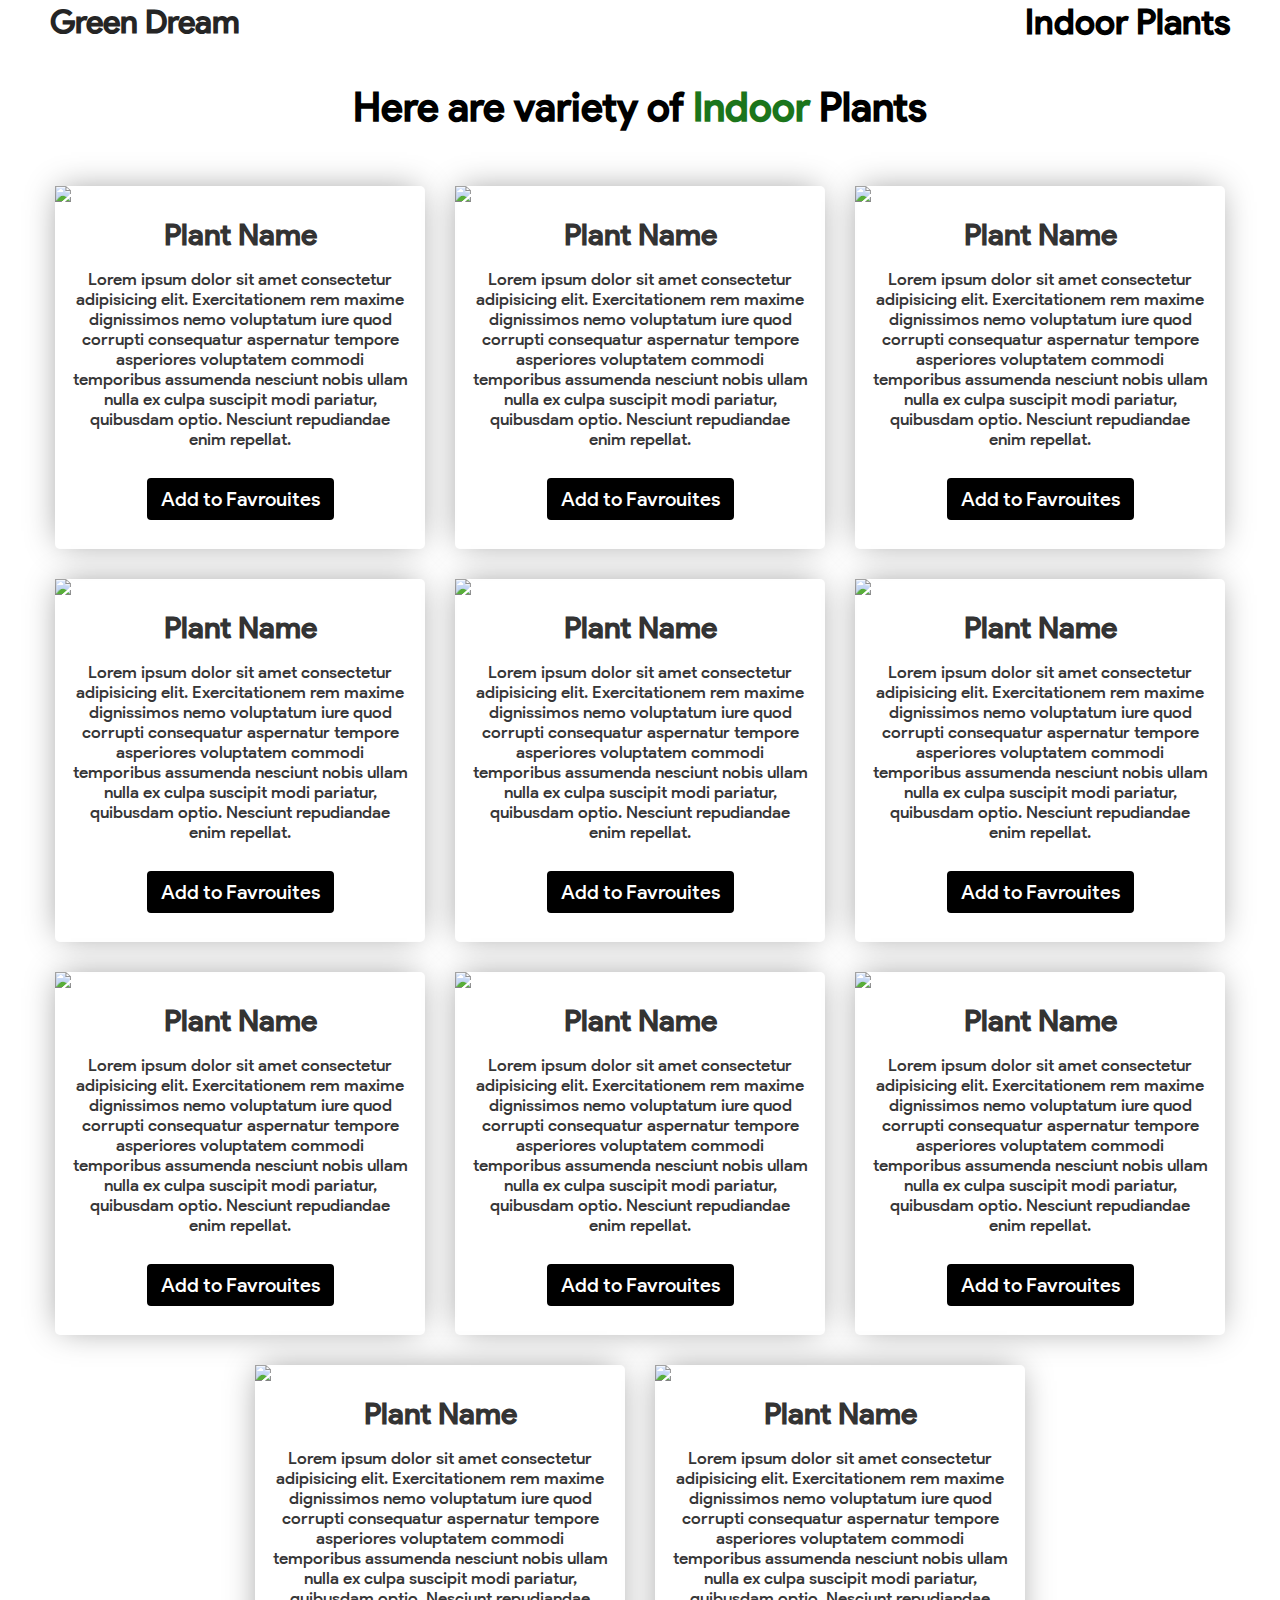
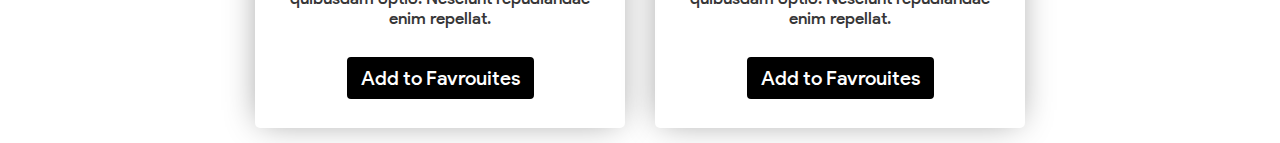
==== indoor.html @ b349ced2 "Add files via upload" ====
<!DOCTYPE html>
<html lang="en">
<head>
    <meta charset="UTF-8">
    <meta http-equiv="X-UA-Compatible" content="IE=edge">
    <meta name="viewport" content="width=device-width, initial-scale=1.0">
    <title>Indoor Plants - Green Dream</title>
    <link rel="stylesheet" href="./css/indoor.css">
</head>
<body>
    <div class="navbar">
       <div class="logo">
        <a href="index.html"><img src="https://user-images.githubusercontent.com/74826173/159132388-3226a636-5652-4042-90ab-17d92e585e29.svg" alt=""></a>
        <h1>Green Dream</h1>
       </div>
        <h2>Indoor Plants</h2>
    </div>
    <div class="container">
        <h1>Here are variety of <span class="highlight"> Indoor </span>Plants</h1>
        <div class="cards">


        <div class="card">
        <img src="images/spring-flower-beautiful-blooming-first-small-flowers-forest-hepatica-hepatica-nobilis.jpg" class="card-img">
        <h2>Plant Name</h2>
        <p>Lorem ipsum dolor sit amet consectetur adipisicing elit. Exercitationem rem maxime dignissimos nemo voluptatum iure quod corrupti consequatur aspernatur tempore asperiores voluptatem commodi temporibus assumenda nesciunt nobis ullam nulla ex culpa suscipit modi pariatur, quibusdam optio. Nesciunt repudiandae enim repellat.</p>
        <button>Add to Favrouites</button>
        </div>

        <div class="card">
        <img src="images/spring-flower-beautiful-blooming-first-small-flowers-forest-hepatica-hepatica-nobilis.jpg" class="card-img">
        <h2>Plant Name</h2>
        <p>Lorem ipsum dolor sit amet consectetur adipisicing elit. Exercitationem rem maxime dignissimos nemo voluptatum iure quod corrupti consequatur aspernatur tempore asperiores voluptatem commodi temporibus assumenda nesciunt nobis ullam nulla ex culpa suscipit modi pariatur, quibusdam optio. Nesciunt repudiandae enim repellat.</p>
        <button>Add to Favrouites</button>
        </div>

        <div class="card">
        <img src="images/spring-flower-beautiful-blooming-first-small-flowers-forest-hepatica-hepatica-nobilis.jpg" class="card-img">
        <h2>Plant Name</h2>
        <p>Lorem ipsum dolor sit amet consectetur adipisicing elit. Exercitationem rem maxime dignissimos nemo voluptatum iure quod corrupti consequatur aspernatur tempore asperiores voluptatem commodi temporibus assumenda nesciunt nobis ullam nulla ex culpa suscipit modi pariatur, quibusdam optio. Nesciunt repudiandae enim repellat.</p>
        <button>Add to Favrouites</button>
        </div>

        <div class="card">
        <img src="images/spring-flower-beautiful-blooming-first-small-flowers-forest-hepatica-hepatica-nobilis.jpg" class="card-img">
        <h2>Plant Name</h2>
        <p>Lorem ipsum dolor sit amet consectetur adipisicing elit. Exercitationem rem maxime dignissimos nemo voluptatum iure quod corrupti consequatur aspernatur tempore asperiores voluptatem commodi temporibus assumenda nesciunt nobis ullam nulla ex culpa suscipit modi pariatur, quibusdam optio. Nesciunt repudiandae enim repellat.</p>
        <button>Add to Favrouites</button>
        </div>

        <div class="card">
        <img src="images/spring-flower-beautiful-blooming-first-small-flowers-forest-hepatica-hepatica-nobilis.jpg" class="card-img">
        <h2>Plant Name</h2>
        <p>Lorem ipsum dolor sit amet consectetur adipisicing elit. Exercitationem rem maxime dignissimos nemo voluptatum iure quod corrupti consequatur aspernatur tempore asperiores voluptatem commodi temporibus assumenda nesciunt nobis ullam nulla ex culpa suscipit modi pariatur, quibusdam optio. Nesciunt repudiandae enim repellat.</p>
        <button>Add to Favrouites</button>
        </div>

        <div class="card">
        <img src="images/spring-flower-beautiful-blooming-first-small-flowers-forest-hepatica-hepatica-nobilis.jpg" class="card-img">
        <h2>Plant Name</h2>
        <p>Lorem ipsum dolor sit amet consectetur adipisicing elit. Exercitationem rem maxime dignissimos nemo voluptatum iure quod corrupti consequatur aspernatur tempore asperiores voluptatem commodi temporibus assumenda nesciunt nobis ullam nulla ex culpa suscipit modi pariatur, quibusdam optio. Nesciunt repudiandae enim repellat.</p>
        <button>Add to Favrouites</button>
        </div>

        <div class="card">
        <img src="images/spring-flower-beautiful-blooming-first-small-flowers-forest-hepatica-hepatica-nobilis.jpg" class="card-img">
        <h2>Plant Name</h2>
        <p>Lorem ipsum dolor sit amet consectetur adipisicing elit. Exercitationem rem maxime dignissimos nemo voluptatum iure quod corrupti consequatur aspernatur tempore asperiores voluptatem commodi temporibus assumenda nesciunt nobis ullam nulla ex culpa suscipit modi pariatur, quibusdam optio. Nesciunt repudiandae enim repellat.</p>
        <button>Add to Favrouites</button>
        </div>

        <div class="card">
        <img src="images/spring-flower-beautiful-blooming-first-small-flowers-forest-hepatica-hepatica-nobilis.jpg" class="card-img">
        <h2>Plant Name</h2>
        <p>Lorem ipsum dolor sit amet consectetur adipisicing elit. Exercitationem rem maxime dignissimos nemo voluptatum iure quod corrupti consequatur aspernatur tempore asperiores voluptatem commodi temporibus assumenda nesciunt nobis ullam nulla ex culpa suscipit modi pariatur, quibusdam optio. Nesciunt repudiandae enim repellat.</p>
        <button>Add to Favrouites</button>
        </div>
        
        <div class="card">
        <img src="images/spring-flower-beautiful-blooming-first-small-flowers-forest-hepatica-hepatica-nobilis.jpg" class="card-img">
        <h2>Plant Name</h2>
        <p>Lorem ipsum dolor sit amet consectetur adipisicing elit. Exercitationem rem maxime dignissimos nemo voluptatum iure quod corrupti consequatur aspernatur tempore asperiores voluptatem commodi temporibus assumenda nesciunt nobis ullam nulla ex culpa suscipit modi pariatur, quibusdam optio. Nesciunt repudiandae enim repellat.</p>
        <button>Add to Favrouites</button>
        </div>

        <div class="card">
        <img src="images/spring-flower-beautiful-blooming-first-small-flowers-forest-hepatica-hepatica-nobilis.jpg" class="card-img">
        <h2>Plant Name</h2>
        <p>Lorem ipsum dolor sit amet consectetur adipisicing elit. Exercitationem rem maxime dignissimos nemo voluptatum iure quod corrupti consequatur aspernatur tempore asperiores voluptatem commodi temporibus assumenda nesciunt nobis ullam nulla ex culpa suscipit modi pariatur, quibusdam optio. Nesciunt repudiandae enim repellat.</p>
        <button>Add to Favrouites</button>
        </div>
        
        <div class="card">
        <img src="images/spring-flower-beautiful-blooming-first-small-flowers-forest-hepatica-hepatica-nobilis.jpg" class="card-img">
        <h2>Plant Name</h2>
        <p>Lorem ipsum dolor sit amet consectetur adipisicing elit. Exercitationem rem maxime dignissimos nemo voluptatum iure quod corrupti consequatur aspernatur tempore asperiores voluptatem commodi temporibus assumenda nesciunt nobis ullam nulla ex culpa suscipit modi pariatur, quibusdam optio. Nesciunt repudiandae enim repellat.</p>
        <button>Add to Favrouites</button>
        </div>
        </div>
    </div>
</body>
</html>
---- css/indoor.css ----
@font-face {
    font-family: google;
    src: url(../fonts/ProductSans-Medium.ttf);
}

*{
    margin:0;
    padding: 0;
    box-sizing: border-box;
}
body{
    animation: fade 0.4s;
}
@keyframes fade {
    0%{
        opacity: 0;
    }
    100%{
        opacity: 1;
    }
    
}

.navbar{
    display: flex;
    justify-content: space-between;
}
.navbar .logo{
    display: flex;
    margin: auto 50px;
}
.navbar img{
    width: 100px;
    border-radius: 50%;
}
.navbar h1{
    font-family: "google";
    align-items: center;
    display: flex;
    color:#252525;
}
.navbar h2{
    font-family: "google";
    font-size: 35px;
    display: flex;
    align-items: center;
    margin: auto 50px;
}
.highlight{
    color:#1b751b;
}
.card{
    width: 370px;
    border-radius: 5px;
    margin: 15px;
    box-shadow: -1px -1px 32px -6px rgba(0, 0, 0, 0.424);
} 
.cards{
    display: flex;
    flex-wrap: wrap;
    justify-content: center;
}
.container h1{
    text-align: center;
    font-family: "google";
    font-size: 40px;
    margin: 40px;
    display: block;
}
.container .card h2{
    font-family: "google";
    text-align: center;
    margin: 10px;
    color: #333333;
    font-size: 30px;

}

.container .card p{
    font-family: "google";
    text-align: center;
    font-size: 17px;
    margin: 16px;
    color: #363636;
}
.card .card-img{
    width: 370px;
    transition: 0.3s ease;
}

.card button{
    margin:29px auto;
    display: block;
    font-size: 20px;
    background-color: black;
    font-family: "google";
    color:white;
    padding: 7px 12px;
    border-radius: 4px;
    border:2px solid black;
    cursor: pointer;
    transition: .2s ease;
}

.card button:active{
    transform: scale(1.09);
}
.card .card-img:hover{
    filter: brightness(90%);
}
@media (max-width: 425px){
    .navbar img{
        width: 60px;
    }
    .navbar h1{
        font-size: 20px;
    }
    .navbar .logo{
        margin: auto 10px;
    }
    .navbar h2{
        font-size: 20px;
        width: 143px;
        margin: 8px;
    }
    .card{
        width: 340px;
    }
    .card .card-img{
        width: 340px;
    }

}
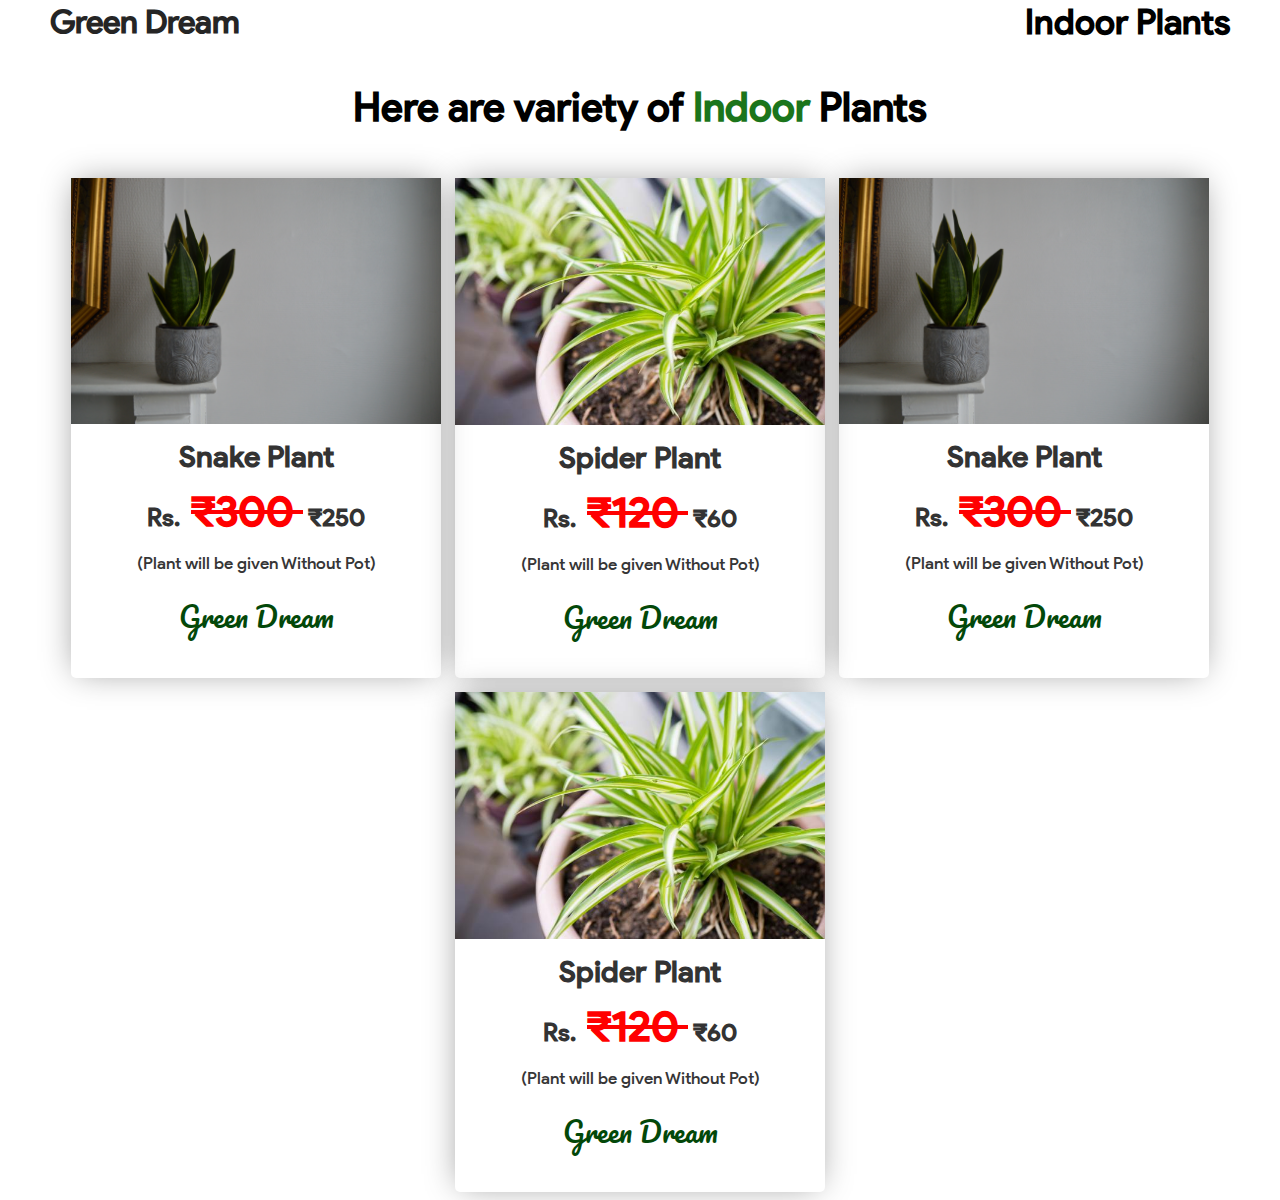
==== commit c5ee5e40: "Add review form and edited pricing cards" ====
--- a/indoor.html
+++ b/indoor.html
@@ -1,5 +1,6 @@
 <!DOCTYPE html>
 <html lang="en">
+
 <head>
     <meta charset="UTF-8">
     <meta http-equiv="X-UA-Compatible" content="IE=edge">
@@ -7,12 +8,15 @@
     <title>Indoor Plants - Green Dream</title>
     <link rel="stylesheet" href="./css/indoor.css">
 </head>
+
 <body>
     <div class="navbar">
-       <div class="logo">
-        <a href="index.html"><img src="https://user-images.githubusercontent.com/74826173/159132388-3226a636-5652-4042-90ab-17d92e585e29.svg" alt=""></a>
-        <h1>Green Dream</h1>
-       </div>
+        <div class="logo">
+            <a href="index.html"><img
+                    src="https://user-images.githubusercontent.com/74826173/159132388-3226a636-5652-4042-90ab-17d92e585e29.svg"
+                    alt=""></a>
+            <h1>Green Dream</h1>
+        </div>
         <h2>Indoor Plants</h2>
     </div>
     <div class="container">
@@ -20,83 +24,77 @@
         <div class="cards">
 
 
-        <div class="card">
-        <img src="images/spring-flower-beautiful-blooming-first-small-flowers-forest-hepatica-hepatica-nobilis.jpg" class="card-img">
-        <h2>Plant Name</h2>
-        <p>Lorem ipsum dolor sit amet consectetur adipisicing elit. Exercitationem rem maxime dignissimos nemo voluptatum iure quod corrupti consequatur aspernatur tempore asperiores voluptatem commodi temporibus assumenda nesciunt nobis ullam nulla ex culpa suscipit modi pariatur, quibusdam optio. Nesciunt repudiandae enim repellat.</p>
-        <button>Add to Favrouites</button>
-        </div>
+            <div class="card">
+                <div>
+                    <img src="images/snakeplant.jpg" class="card-img ">
+                </div>
+                <div class="card-heading">
+                    <h2 class="green-txt">Snake Plant</h2>
+                    <div class="price-container">
+                        <div class="price">
+                            <h2 class="price-sm">Rs. <strike class="red font-big margin"> ₹300 </strike> ₹250</h2>
 
-        <div class="card">
-        <img src="images/spring-flower-beautiful-blooming-first-small-flowers-forest-hepatica-hepatica-nobilis.jpg" class="card-img">
-        <h2>Plant Name</h2>
-        <p>Lorem ipsum dolor sit amet consectetur adipisicing elit. Exercitationem rem maxime dignissimos nemo voluptatum iure quod corrupti consequatur aspernatur tempore asperiores voluptatem commodi temporibus assumenda nesciunt nobis ullam nulla ex culpa suscipit modi pariatur, quibusdam optio. Nesciunt repudiandae enim repellat.</p>
-        <button>Add to Favrouites</button>
-        </div>
+                        </div>
+                        <p>(Plant will be given Without Pot)</p>
+                        <p class="branding">Green Dream</p>
+                    </div>
+                </div>
+               
+            </div>
 
-        <div class="card">
-        <img src="images/spring-flower-beautiful-blooming-first-small-flowers-forest-hepatica-hepatica-nobilis.jpg" class="card-img">
-        <h2>Plant Name</h2>
-        <p>Lorem ipsum dolor sit amet consectetur adipisicing elit. Exercitationem rem maxime dignissimos nemo voluptatum iure quod corrupti consequatur aspernatur tempore asperiores voluptatem commodi temporibus assumenda nesciunt nobis ullam nulla ex culpa suscipit modi pariatur, quibusdam optio. Nesciunt repudiandae enim repellat.</p>
-        <button>Add to Favrouites</button>
-        </div>
+            <div class="card">
+                <img src="images/spider-plant2.jpeg"
+                    class="card-img">
+                    <div class="card-heading">
+                        <h2 class="green-txt">Spider Plant</h2>
+                        <div class="price-container">
+                            <div class="price">
+                                <h2 class="price-sm">Rs. <strike class="red font-big margin"> ₹120 </strike> ₹60</h2>
+    
+                            </div>
+                            <p>(Plant will be given Without Pot)</p>
+                            <p class="branding">Green Dream</p>
 
-        <div class="card">
-        <img src="images/spring-flower-beautiful-blooming-first-small-flowers-forest-hepatica-hepatica-nobilis.jpg" class="card-img">
-        <h2>Plant Name</h2>
-        <p>Lorem ipsum dolor sit amet consectetur adipisicing elit. Exercitationem rem maxime dignissimos nemo voluptatum iure quod corrupti consequatur aspernatur tempore asperiores voluptatem commodi temporibus assumenda nesciunt nobis ullam nulla ex culpa suscipit modi pariatur, quibusdam optio. Nesciunt repudiandae enim repellat.</p>
-        <button>Add to Favrouites</button>
-        </div>
+                        </div>
+                    </div>
+            </div>
+            <div class="card">
+                <div>
+                    <img src="images/snakeplant.jpg" class="card-img">
+                </div>
+                <div class="card-heading">
+                    <h2 class="green-txt">Snake Plant</h2>
+                    <div class="price-container">
+                        <div class="price">
+                            <h2 class="price-sm">Rs. <strike class="red font-big margin"> ₹300 </strike> ₹250</h2>
 
-        <div class="card">
-        <img src="images/spring-flower-beautiful-blooming-first-small-flowers-forest-hepatica-hepatica-nobilis.jpg" class="card-img">
-        <h2>Plant Name</h2>
-        <p>Lorem ipsum dolor sit amet consectetur adipisicing elit. Exercitationem rem maxime dignissimos nemo voluptatum iure quod corrupti consequatur aspernatur tempore asperiores voluptatem commodi temporibus assumenda nesciunt nobis ullam nulla ex culpa suscipit modi pariatur, quibusdam optio. Nesciunt repudiandae enim repellat.</p>
-        <button>Add to Favrouites</button>
-        </div>
+                        </div>
+                        <p>(Plant will be given Without Pot)</p>
+                        <p class="branding">Green Dream</p>
 
-        <div class="card">
-        <img src="images/spring-flower-beautiful-blooming-first-small-flowers-forest-hepatica-hepatica-nobilis.jpg" class="card-img">
-        <h2>Plant Name</h2>
-        <p>Lorem ipsum dolor sit amet consectetur adipisicing elit. Exercitationem rem maxime dignissimos nemo voluptatum iure quod corrupti consequatur aspernatur tempore asperiores voluptatem commodi temporibus assumenda nesciunt nobis ullam nulla ex culpa suscipit modi pariatur, quibusdam optio. Nesciunt repudiandae enim repellat.</p>
-        <button>Add to Favrouites</button>
-        </div>
+                    </div>
+                </div>
+            </div>
 
-        <div class="card">
-        <img src="images/spring-flower-beautiful-blooming-first-small-flowers-forest-hepatica-hepatica-nobilis.jpg" class="card-img">
-        <h2>Plant Name</h2>
-        <p>Lorem ipsum dolor sit amet consectetur adipisicing elit. Exercitationem rem maxime dignissimos nemo voluptatum iure quod corrupti consequatur aspernatur tempore asperiores voluptatem commodi temporibus assumenda nesciunt nobis ullam nulla ex culpa suscipit modi pariatur, quibusdam optio. Nesciunt repudiandae enim repellat.</p>
-        <button>Add to Favrouites</button>
-        </div>
+            <div class="card">
+                <img src="images/spider-plant2.jpeg"
+                    class="card-img">
+                    <div class="card-heading">
+                        <h2 class="green-txt">Spider Plant</h2>
+                        <div class="price-container">
+                            <div class="price">
+                                <h2 class="price-sm">Rs. <strike class="red font-big margin"> ₹120 </strike> ₹60</h2>
+    
+                            </div>
+                            <p>(Plant will be given Without Pot)</p>
+                            <p class="branding">Green Dream</p>
 
-        <div class="card">
-        <img src="images/spring-flower-beautiful-blooming-first-small-flowers-forest-hepatica-hepatica-nobilis.jpg" class="card-img">
-        <h2>Plant Name</h2>
-        <p>Lorem ipsum dolor sit amet consectetur adipisicing elit. Exercitationem rem maxime dignissimos nemo voluptatum iure quod corrupti consequatur aspernatur tempore asperiores voluptatem commodi temporibus assumenda nesciunt nobis ullam nulla ex culpa suscipit modi pariatur, quibusdam optio. Nesciunt repudiandae enim repellat.</p>
-        <button>Add to Favrouites</button>
-        </div>
-        
-        <div class="card">
-        <img src="images/spring-flower-beautiful-blooming-first-small-flowers-forest-hepatica-hepatica-nobilis.jpg" class="card-img">
-        <h2>Plant Name</h2>
-        <p>Lorem ipsum dolor sit amet consectetur adipisicing elit. Exercitationem rem maxime dignissimos nemo voluptatum iure quod corrupti consequatur aspernatur tempore asperiores voluptatem commodi temporibus assumenda nesciunt nobis ullam nulla ex culpa suscipit modi pariatur, quibusdam optio. Nesciunt repudiandae enim repellat.</p>
-        <button>Add to Favrouites</button>
-        </div>
-
-        <div class="card">
-        <img src="images/spring-flower-beautiful-blooming-first-small-flowers-forest-hepatica-hepatica-nobilis.jpg" class="card-img">
-        <h2>Plant Name</h2>
-        <p>Lorem ipsum dolor sit amet consectetur adipisicing elit. Exercitationem rem maxime dignissimos nemo voluptatum iure quod corrupti consequatur aspernatur tempore asperiores voluptatem commodi temporibus assumenda nesciunt nobis ullam nulla ex culpa suscipit modi pariatur, quibusdam optio. Nesciunt repudiandae enim repellat.</p>
-        <button>Add to Favrouites</button>
-        </div>
-        
-        <div class="card">
-        <img src="images/spring-flower-beautiful-blooming-first-small-flowers-forest-hepatica-hepatica-nobilis.jpg" class="card-img">
-        <h2>Plant Name</h2>
-        <p>Lorem ipsum dolor sit amet consectetur adipisicing elit. Exercitationem rem maxime dignissimos nemo voluptatum iure quod corrupti consequatur aspernatur tempore asperiores voluptatem commodi temporibus assumenda nesciunt nobis ullam nulla ex culpa suscipit modi pariatur, quibusdam optio. Nesciunt repudiandae enim repellat.</p>
-        <button>Add to Favrouites</button>
-        </div>
-        </div>
+                        </div>
+                    </div>
+            </div>
+           
+          
     </div>
 </body>
+
 </html>--- a/css/indoor.css
+++ b/css/indoor.css
@@ -3,71 +3,88 @@
     src: url(../fonts/ProductSans-Medium.ttf);
 }
 
-*{
-    margin:0;
+@font-face {
+    font-family: pacifico;
+    src: url(../fonts/Pacifico-Regular.ttf);
+}
+* {
+    margin: 0;
     padding: 0;
     box-sizing: border-box;
 }
-body{
+
+body {
     animation: fade 0.4s;
 }
+
 @keyframes fade {
-    0%{
+    0% {
         opacity: 0;
     }
-    100%{
+
+    100% {
         opacity: 1;
     }
-    
+
 }
 
-.navbar{
+.navbar {
     display: flex;
     justify-content: space-between;
 }
-.navbar .logo{
+
+.navbar .logo {
     display: flex;
     margin: auto 50px;
 }
-.navbar img{
+
+.navbar img {
     width: 100px;
     border-radius: 50%;
 }
-.navbar h1{
+
+.navbar h1 {
     font-family: "google";
     align-items: center;
     display: flex;
-    color:#252525;
+    color: #252525;
 }
-.navbar h2{
+
+.navbar h2 {
     font-family: "google";
     font-size: 35px;
     display: flex;
     align-items: center;
     margin: auto 50px;
 }
-.highlight{
-    color:#1b751b;
+
+.highlight {
+    color: #1b751b;
 }
-.card{
+
+.card {
     width: 370px;
     border-radius: 5px;
-    margin: 15px;
+    margin: 7px;
+    height: 500px;
     box-shadow: -1px -1px 32px -6px rgba(0, 0, 0, 0.424);
-} 
-.cards{
+}
+
+.cards {
     display: flex;
     flex-wrap: wrap;
     justify-content: center;
 }
-.container h1{
+
+.container h1 {
     text-align: center;
     font-family: "google";
     font-size: 40px;
     margin: 40px;
     display: block;
 }
-.container .card h2{
+
+.container .card h2 {
     font-family: "google";
     text-align: center;
     margin: 10px;
@@ -76,57 +93,86 @@
 
 }
 
-.container .card p{
+.container .card p {
     font-family: "google";
     text-align: center;
     font-size: 17px;
     margin: 16px;
     color: #363636;
 }
-.card .card-img{
+
+.card .card-img {
     width: 370px;
     transition: 0.3s ease;
 }
 
-.card button{
-    margin:29px auto;
-    display: block;
-    font-size: 20px;
-    background-color: black;
-    font-family: "google";
-    color:white;
-    padding: 7px 12px;
-    border-radius: 4px;
-    border:2px solid black;
-    cursor: pointer;
-    transition: .2s ease;
+.container .card .branding {
+    font-family: 'pacifico';
+    text-align: center;
+    font-size: 27px;
+    margin: 20px auto;
+    color: #034809;
 }
 
-.card button:active{
-    transform: scale(1.09);
+.red {
+    color: red;
 }
-.card .card-img:hover{
-    filter: brightness(90%);
+
+.price {
+    display: flex;
+    margin: auto;
+    display: block;
 }
-@media (max-width: 425px){
-    .navbar img{
+
+.font-big {
+    font-size: 43px;
+}
+
+.margin {
+    margin: 5px;
+}
+
+.green-txt {
+    color: greenyellow;
+}
+
+.container .card .price-sm {
+    font-size: 25px;
+}
+
+.card-heading {
+    height: 150px;
+}
+
+.price-container {
+    height: 200px;
+}
+
+
+@media (max-width: 425px) {
+    .navbar img {
         width: 60px;
     }
-    .navbar h1{
+
+    .navbar h1 {
         font-size: 20px;
     }
-    .navbar .logo{
+
+    .navbar .logo {
         margin: auto 10px;
     }
-    .navbar h2{
+
+    .navbar h2 {
         font-size: 20px;
         width: 143px;
         margin: 8px;
     }
-    .card{
+
+    .card {
         width: 340px;
     }
-    .card .card-img{
+
+    .card .card-img {
         width: 340px;
     }
 
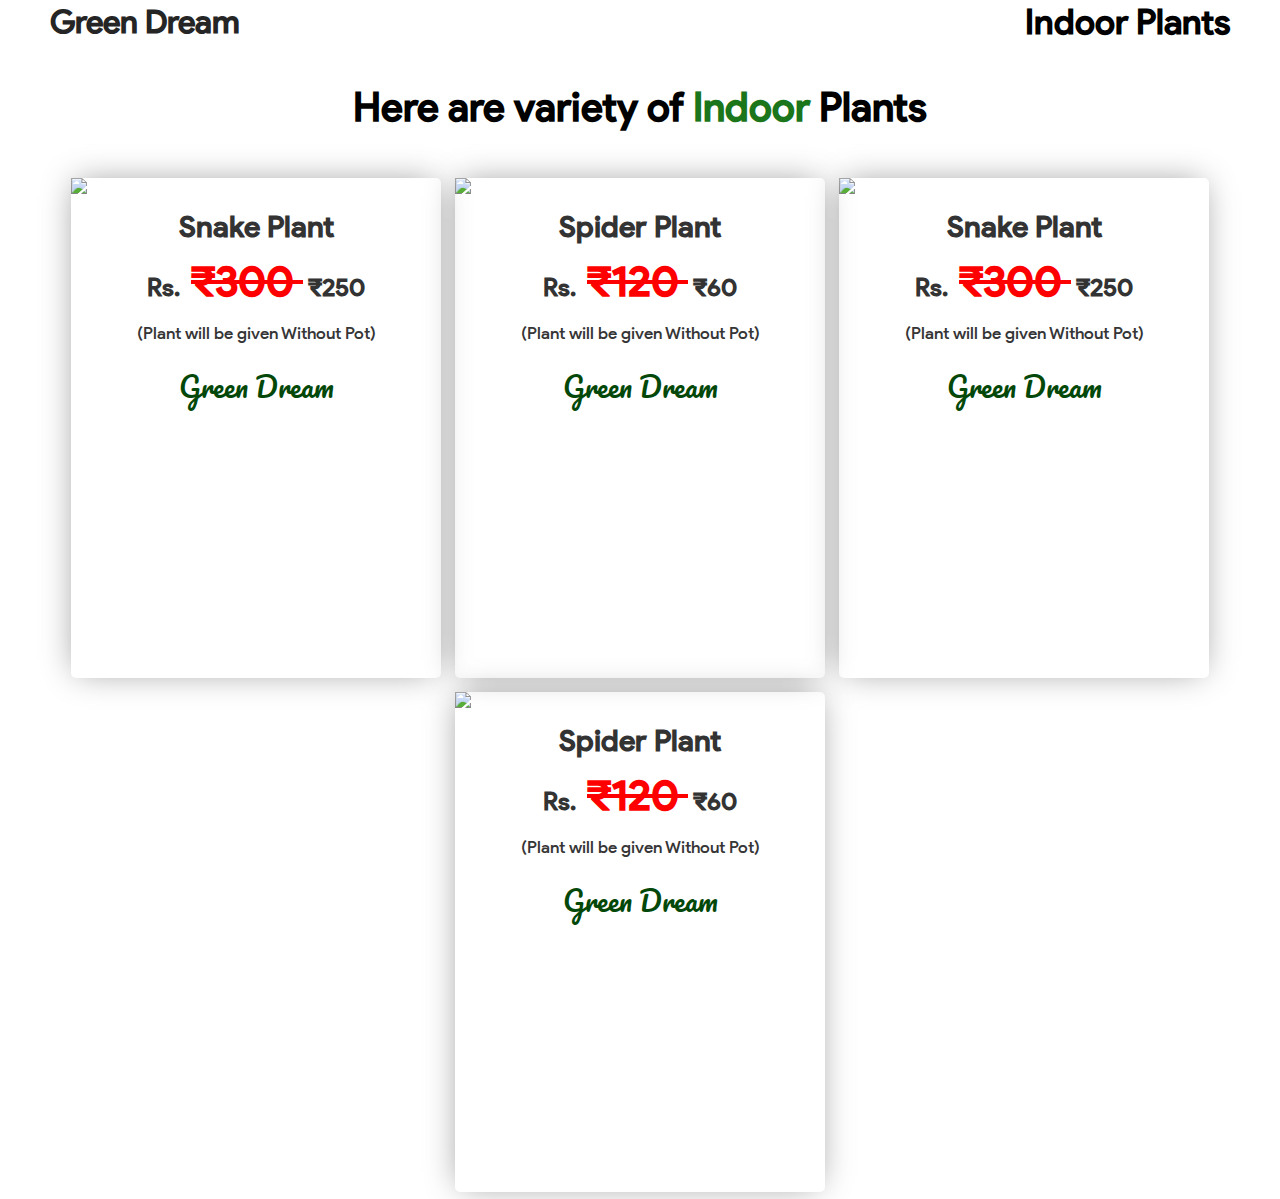
==== commit 62bb8d67: "Add files via upload" ====
--- a/indoor.html
+++ b/indoor.html
@@ -26,7 +26,7 @@
 
             <div class="card">
                 <div>
-                    <img src="images/snakeplant.jpg" class="card-img ">
+                    <img src="https://user-images.githubusercontent.com/74826173/160235944-893c51b4-ebf1-43bc-a377-0f090161cb10.jpg" class="card-img ">
                 </div>
                 <div class="card-heading">
                     <h2 class="green-txt">Snake Plant</h2>
@@ -43,7 +43,7 @@
             </div>
 
             <div class="card">
-                <img src="images/spider-plant2.jpeg"
+                <img src="https://user-images.githubusercontent.com/74826173/160235950-199a44ec-49a0-4430-935e-0fabd0f8e1c6.jpeg"
                     class="card-img">
                     <div class="card-heading">
                         <h2 class="green-txt">Spider Plant</h2>
@@ -60,7 +60,7 @@
             </div>
             <div class="card">
                 <div>
-                    <img src="images/snakeplant.jpg" class="card-img">
+                    <img src="https://user-images.githubusercontent.com/74826173/160235944-893c51b4-ebf1-43bc-a377-0f090161cb10.jpg" class="card-img">
                 </div>
                 <div class="card-heading">
                     <h2 class="green-txt">Snake Plant</h2>
@@ -77,7 +77,7 @@
             </div>
 
             <div class="card">
-                <img src="images/spider-plant2.jpeg"
+                <img src="https://user-images.githubusercontent.com/74826173/160235950-199a44ec-49a0-4430-935e-0fabd0f8e1c6.jpeg"
                     class="card-img">
                     <div class="card-heading">
                         <h2 class="green-txt">Spider Plant</h2>
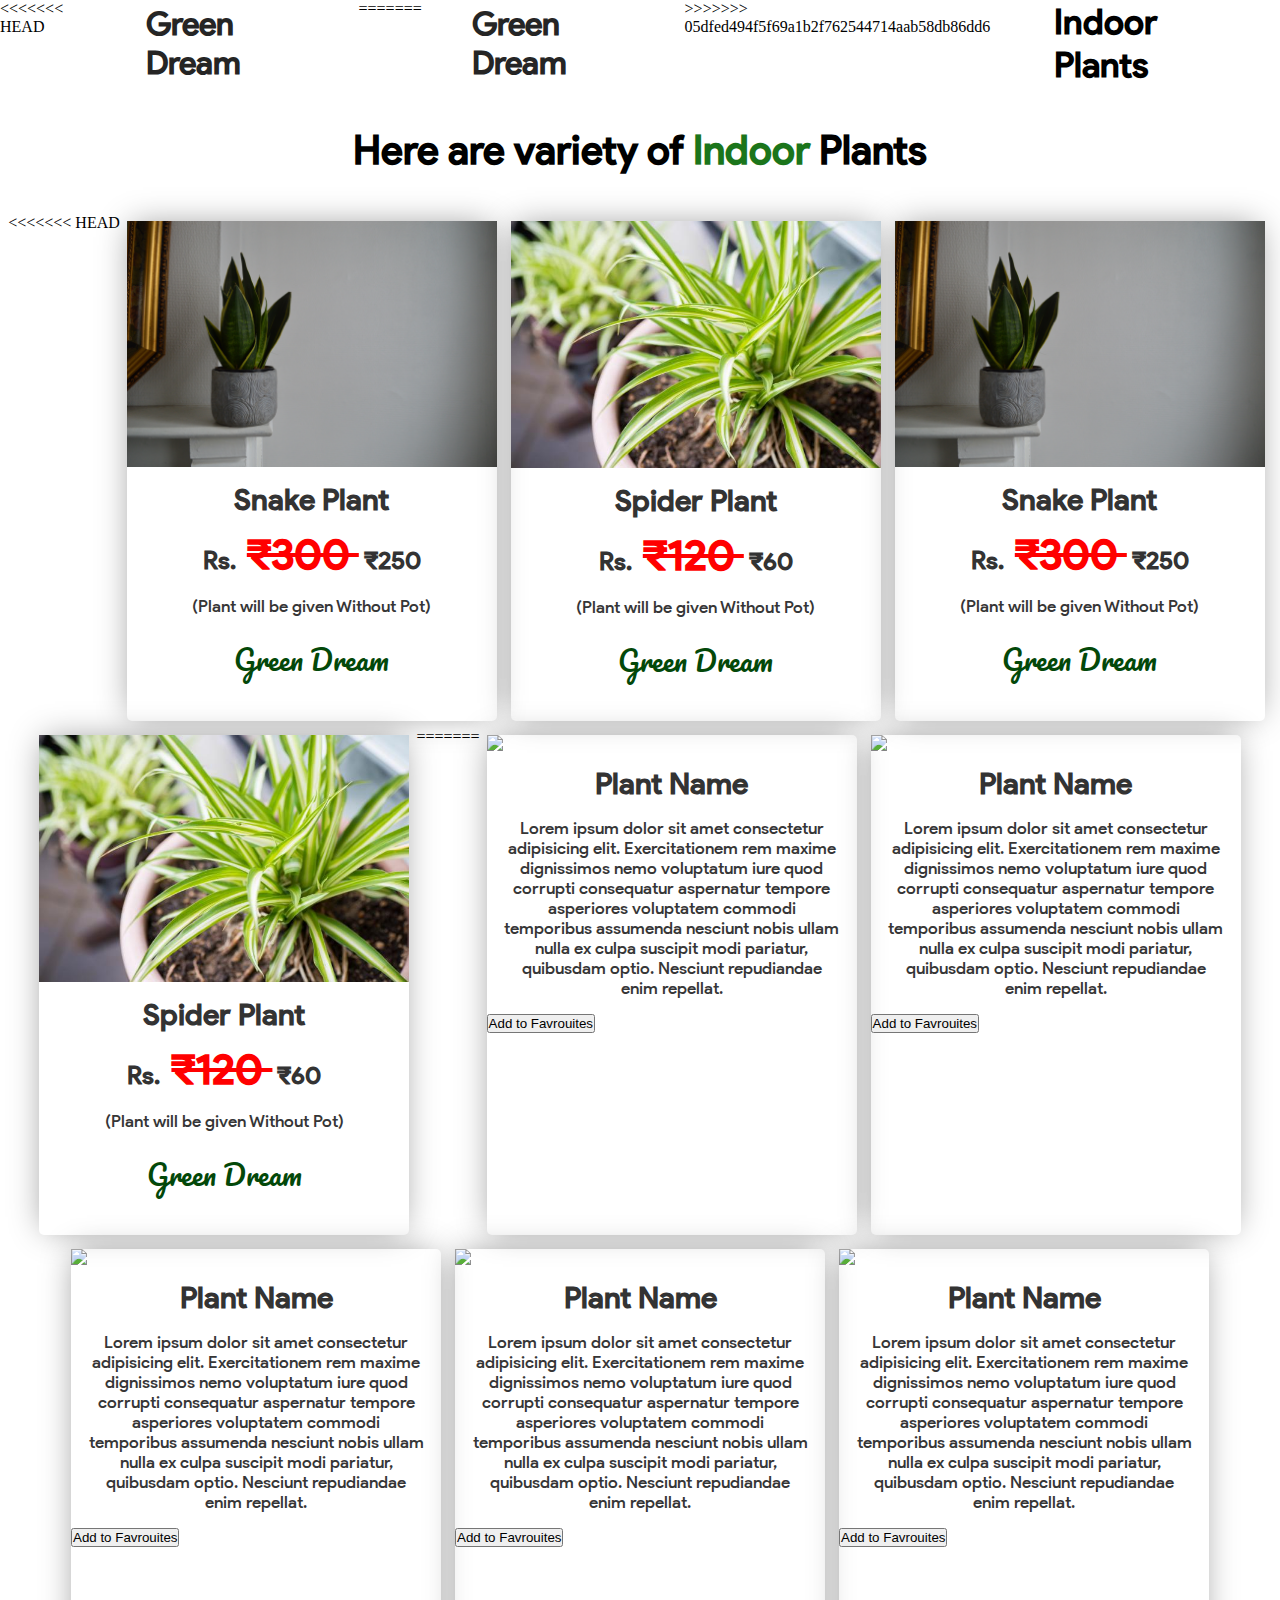
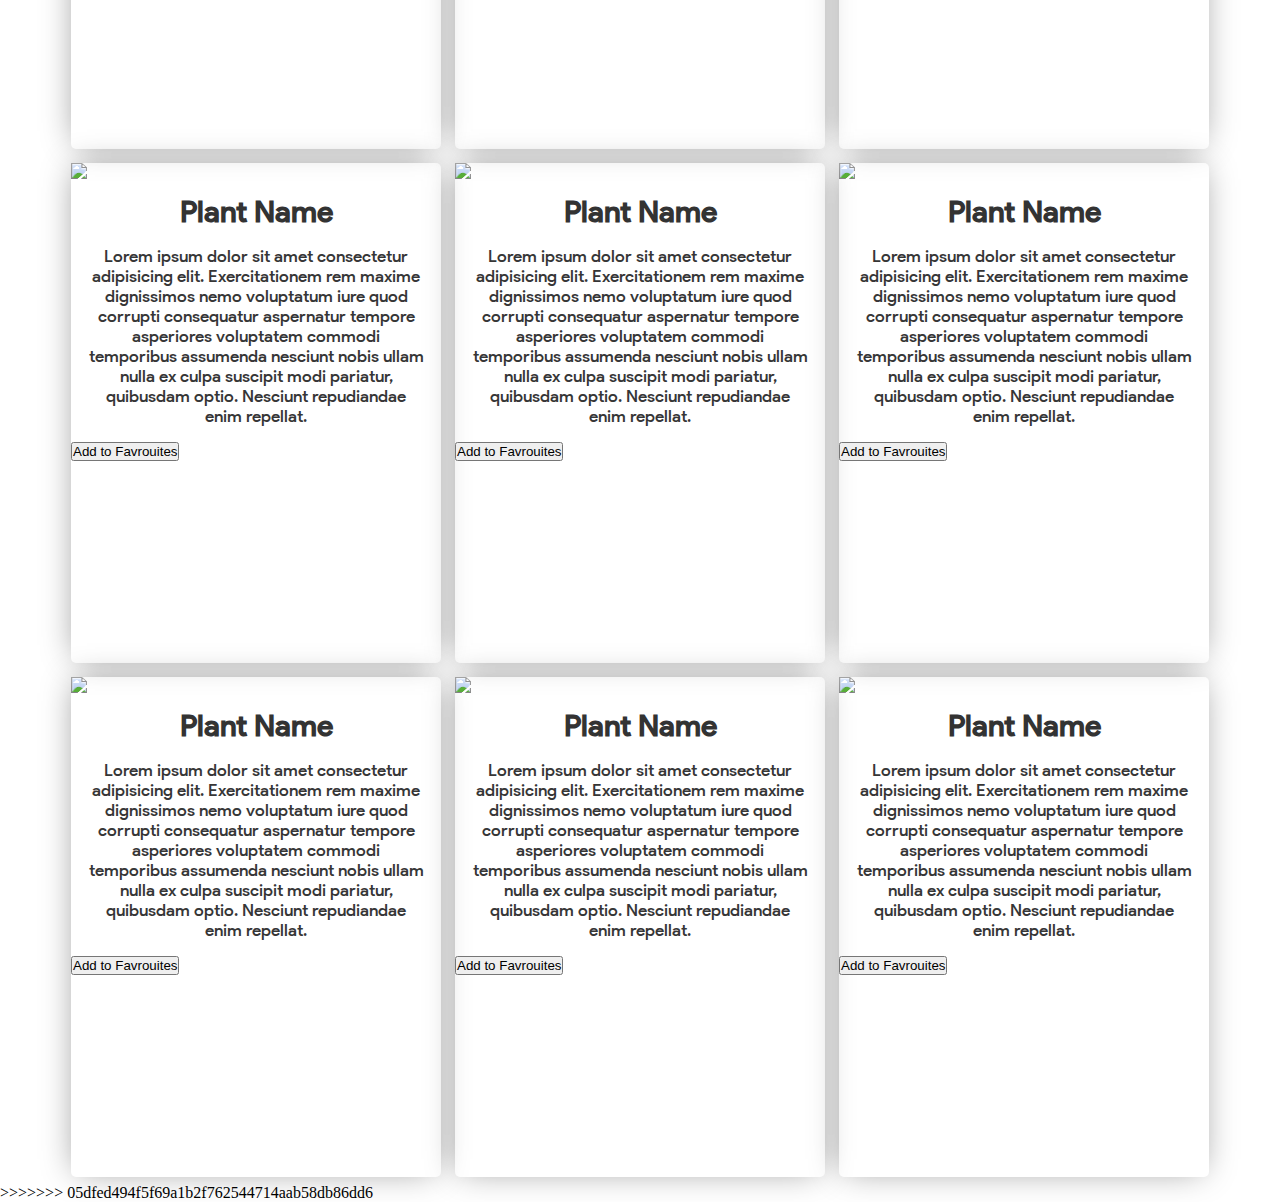
==== commit 3cf80465: "new" ====
--- a/indoor.html
+++ b/indoor.html
@@ -11,12 +11,19 @@
 
 <body>
     <div class="navbar">
+<<<<<<< HEAD
         <div class="logo">
             <a href="index.html"><img
                     src="https://user-images.githubusercontent.com/74826173/159132388-3226a636-5652-4042-90ab-17d92e585e29.svg"
                     alt=""></a>
             <h1>Green Dream</h1>
         </div>
+=======
+       <div class="logo">
+        <a href="index.html"><img src="https://user-images.githubusercontent.com/74826173/159132388-3226a636-5652-4042-90ab-17d92e585e29.svg" alt=""></a>
+        <h1>Green Dream</h1>
+       </div>
+>>>>>>> 05dfed494f5f69a1b2f762544714aab58db86dd6
         <h2>Indoor Plants</h2>
     </div>
     <div class="container">
@@ -24,9 +31,10 @@
         <div class="cards">
 
 
+<<<<<<< HEAD
             <div class="card">
                 <div>
-                    <img src="https://user-images.githubusercontent.com/74826173/160235944-893c51b4-ebf1-43bc-a377-0f090161cb10.jpg" class="card-img ">
+                    <img src="images/snakeplant.jpg" class="card-img ">
                 </div>
                 <div class="card-heading">
                     <h2 class="green-txt">Snake Plant</h2>
@@ -43,7 +51,7 @@
             </div>
 
             <div class="card">
-                <img src="https://user-images.githubusercontent.com/74826173/160235950-199a44ec-49a0-4430-935e-0fabd0f8e1c6.jpeg"
+                <img src="images/spider-plant2.jpeg"
                     class="card-img">
                     <div class="card-heading">
                         <h2 class="green-txt">Spider Plant</h2>
@@ -60,7 +68,7 @@
             </div>
             <div class="card">
                 <div>
-                    <img src="https://user-images.githubusercontent.com/74826173/160235944-893c51b4-ebf1-43bc-a377-0f090161cb10.jpg" class="card-img">
+                    <img src="images/snakeplant.jpg" class="card-img">
                 </div>
                 <div class="card-heading">
                     <h2 class="green-txt">Snake Plant</h2>
@@ -77,7 +85,7 @@
             </div>
 
             <div class="card">
-                <img src="https://user-images.githubusercontent.com/74826173/160235950-199a44ec-49a0-4430-935e-0fabd0f8e1c6.jpeg"
+                <img src="images/spider-plant2.jpeg"
                     class="card-img">
                     <div class="card-heading">
                         <h2 class="green-txt">Spider Plant</h2>
@@ -94,6 +102,85 @@
             </div>
            
           
+=======
+        <div class="card">
+        <img src="https://user-images.githubusercontent.com/74826173/159134550-48454b4f-cbd5-4108-bb4a-fa16aaa1ae6b.jpg" class="card-img">
+        <h2>Plant Name</h2>
+        <p>Lorem ipsum dolor sit amet consectetur adipisicing elit. Exercitationem rem maxime dignissimos nemo voluptatum iure quod corrupti consequatur aspernatur tempore asperiores voluptatem commodi temporibus assumenda nesciunt nobis ullam nulla ex culpa suscipit modi pariatur, quibusdam optio. Nesciunt repudiandae enim repellat.</p>
+        <button>Add to Favrouites</button>
+        </div>
+
+        <div class="card">
+        <img src="https://user-images.githubusercontent.com/74826173/159134550-48454b4f-cbd5-4108-bb4a-fa16aaa1ae6b.jpg" class="card-img">
+        <h2>Plant Name</h2>
+        <p>Lorem ipsum dolor sit amet consectetur adipisicing elit. Exercitationem rem maxime dignissimos nemo voluptatum iure quod corrupti consequatur aspernatur tempore asperiores voluptatem commodi temporibus assumenda nesciunt nobis ullam nulla ex culpa suscipit modi pariatur, quibusdam optio. Nesciunt repudiandae enim repellat.</p>
+        <button>Add to Favrouites</button>
+        </div>
+
+        <div class="card">
+        <img src="https://user-images.githubusercontent.com/74826173/159134550-48454b4f-cbd5-4108-bb4a-fa16aaa1ae6b.jpg" class="card-img">
+        <h2>Plant Name</h2>
+        <p>Lorem ipsum dolor sit amet consectetur adipisicing elit. Exercitationem rem maxime dignissimos nemo voluptatum iure quod corrupti consequatur aspernatur tempore asperiores voluptatem commodi temporibus assumenda nesciunt nobis ullam nulla ex culpa suscipit modi pariatur, quibusdam optio. Nesciunt repudiandae enim repellat.</p>
+        <button>Add to Favrouites</button>
+        </div>
+
+        <div class="card">
+        <img src="https://user-images.githubusercontent.com/74826173/159134550-48454b4f-cbd5-4108-bb4a-fa16aaa1ae6b.jpg" class="card-img">
+        <h2>Plant Name</h2>
+        <p>Lorem ipsum dolor sit amet consectetur adipisicing elit. Exercitationem rem maxime dignissimos nemo voluptatum iure quod corrupti consequatur aspernatur tempore asperiores voluptatem commodi temporibus assumenda nesciunt nobis ullam nulla ex culpa suscipit modi pariatur, quibusdam optio. Nesciunt repudiandae enim repellat.</p>
+        <button>Add to Favrouites</button>
+        </div>
+
+        <div class="card">
+        <img src="https://user-images.githubusercontent.com/74826173/159134550-48454b4f-cbd5-4108-bb4a-fa16aaa1ae6b.jpg" class="card-img">
+        <h2>Plant Name</h2>
+        <p>Lorem ipsum dolor sit amet consectetur adipisicing elit. Exercitationem rem maxime dignissimos nemo voluptatum iure quod corrupti consequatur aspernatur tempore asperiores voluptatem commodi temporibus assumenda nesciunt nobis ullam nulla ex culpa suscipit modi pariatur, quibusdam optio. Nesciunt repudiandae enim repellat.</p>
+        <button>Add to Favrouites</button>
+        </div>
+
+        <div class="card">
+        <img src="https://user-images.githubusercontent.com/74826173/159134550-48454b4f-cbd5-4108-bb4a-fa16aaa1ae6b.jpg" class="card-img">
+        <h2>Plant Name</h2>
+        <p>Lorem ipsum dolor sit amet consectetur adipisicing elit. Exercitationem rem maxime dignissimos nemo voluptatum iure quod corrupti consequatur aspernatur tempore asperiores voluptatem commodi temporibus assumenda nesciunt nobis ullam nulla ex culpa suscipit modi pariatur, quibusdam optio. Nesciunt repudiandae enim repellat.</p>
+        <button>Add to Favrouites</button>
+        </div>
+
+        <div class="card">
+        <img src="https://user-images.githubusercontent.com/74826173/159134550-48454b4f-cbd5-4108-bb4a-fa16aaa1ae6b.jpg" class="card-img">
+        <h2>Plant Name</h2>
+        <p>Lorem ipsum dolor sit amet consectetur adipisicing elit. Exercitationem rem maxime dignissimos nemo voluptatum iure quod corrupti consequatur aspernatur tempore asperiores voluptatem commodi temporibus assumenda nesciunt nobis ullam nulla ex culpa suscipit modi pariatur, quibusdam optio. Nesciunt repudiandae enim repellat.</p>
+        <button>Add to Favrouites</button>
+        </div>
+
+        <div class="card">
+        <img src="https://user-images.githubusercontent.com/74826173/159134550-48454b4f-cbd5-4108-bb4a-fa16aaa1ae6b.jpg" class="card-img">
+        <h2>Plant Name</h2>
+        <p>Lorem ipsum dolor sit amet consectetur adipisicing elit. Exercitationem rem maxime dignissimos nemo voluptatum iure quod corrupti consequatur aspernatur tempore asperiores voluptatem commodi temporibus assumenda nesciunt nobis ullam nulla ex culpa suscipit modi pariatur, quibusdam optio. Nesciunt repudiandae enim repellat.</p>
+        <button>Add to Favrouites</button>
+        </div>
+        
+        <div class="card">
+        <img src="https://user-images.githubusercontent.com/74826173/159134550-48454b4f-cbd5-4108-bb4a-fa16aaa1ae6b.jpg" class="card-img">
+        <h2>Plant Name</h2>
+        <p>Lorem ipsum dolor sit amet consectetur adipisicing elit. Exercitationem rem maxime dignissimos nemo voluptatum iure quod corrupti consequatur aspernatur tempore asperiores voluptatem commodi temporibus assumenda nesciunt nobis ullam nulla ex culpa suscipit modi pariatur, quibusdam optio. Nesciunt repudiandae enim repellat.</p>
+        <button>Add to Favrouites</button>
+        </div>
+
+        <div class="card">
+        <img src="https://user-images.githubusercontent.com/74826173/159134550-48454b4f-cbd5-4108-bb4a-fa16aaa1ae6b.jpg" class="card-img">
+        <h2>Plant Name</h2>
+        <p>Lorem ipsum dolor sit amet consectetur adipisicing elit. Exercitationem rem maxime dignissimos nemo voluptatum iure quod corrupti consequatur aspernatur tempore asperiores voluptatem commodi temporibus assumenda nesciunt nobis ullam nulla ex culpa suscipit modi pariatur, quibusdam optio. Nesciunt repudiandae enim repellat.</p>
+        <button>Add to Favrouites</button>
+        </div>
+        
+        <div class="card">
+        <img src="https://user-images.githubusercontent.com/74826173/159134550-48454b4f-cbd5-4108-bb4a-fa16aaa1ae6b.jpg" class="card-img">
+        <h2>Plant Name</h2>
+        <p>Lorem ipsum dolor sit amet consectetur adipisicing elit. Exercitationem rem maxime dignissimos nemo voluptatum iure quod corrupti consequatur aspernatur tempore asperiores voluptatem commodi temporibus assumenda nesciunt nobis ullam nulla ex culpa suscipit modi pariatur, quibusdam optio. Nesciunt repudiandae enim repellat.</p>
+        <button>Add to Favrouites</button>
+        </div>
+        </div>
+>>>>>>> 05dfed494f5f69a1b2f762544714aab58db86dd6
     </div>
 </body>
 
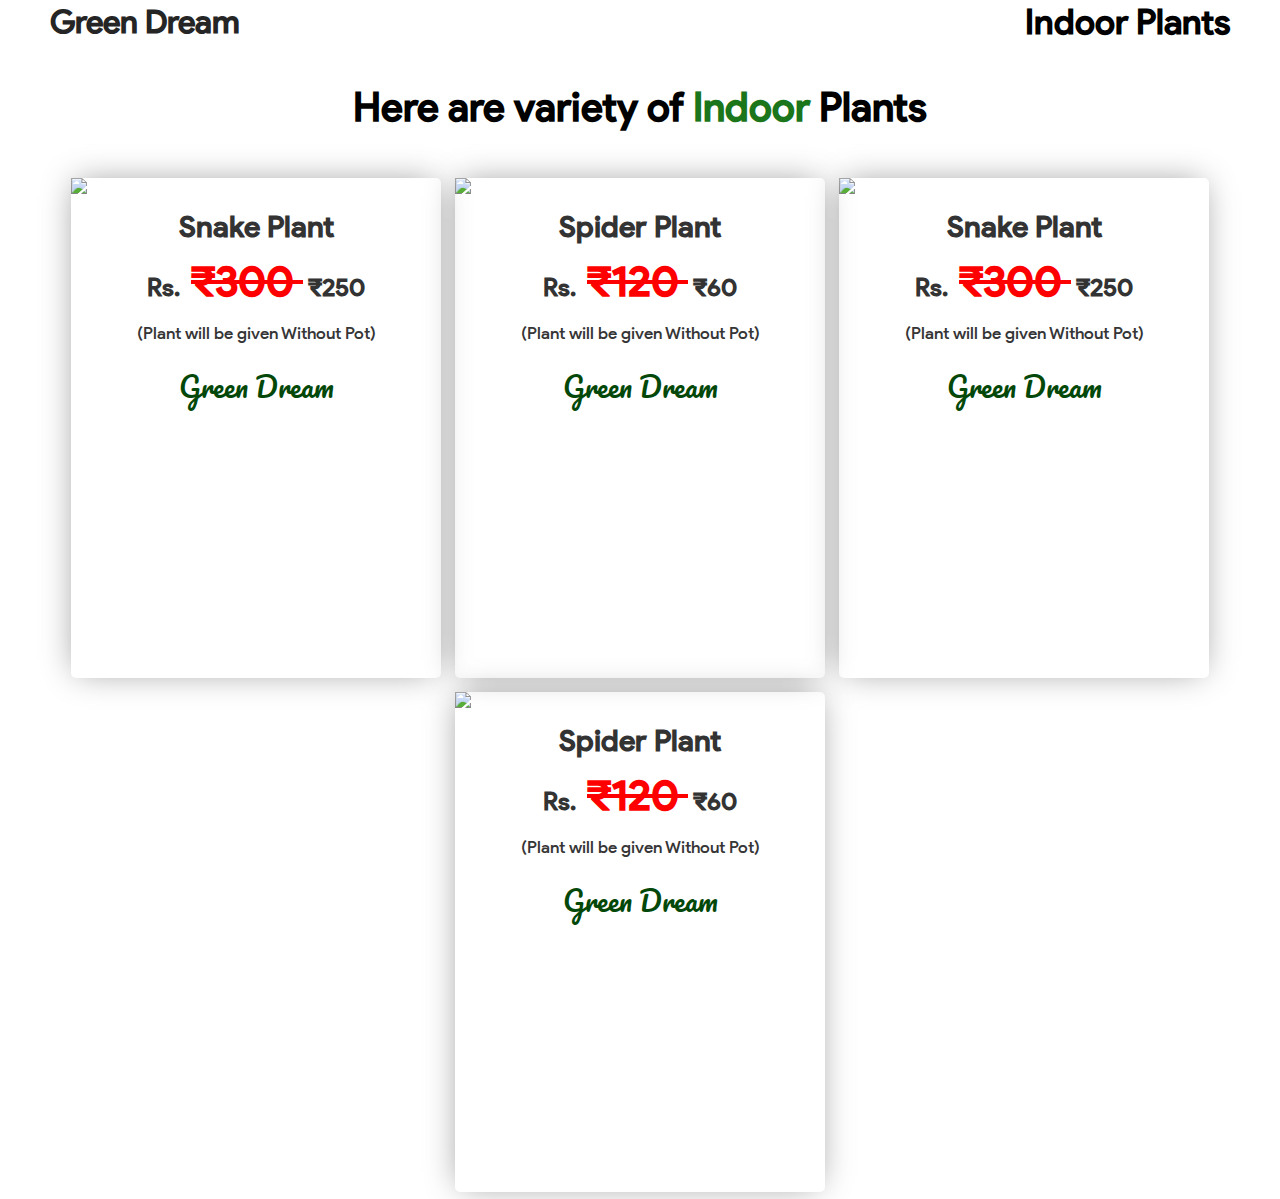
==== commit 1fd8bcd2: "new" ====
--- a/indoor.html
+++ b/indoor.html
@@ -11,19 +11,12 @@
 
 <body>
     <div class="navbar">
-<<<<<<< HEAD
         <div class="logo">
             <a href="index.html"><img
                     src="https://user-images.githubusercontent.com/74826173/159132388-3226a636-5652-4042-90ab-17d92e585e29.svg"
                     alt=""></a>
             <h1>Green Dream</h1>
         </div>
-=======
-       <div class="logo">
-        <a href="index.html"><img src="https://user-images.githubusercontent.com/74826173/159132388-3226a636-5652-4042-90ab-17d92e585e29.svg" alt=""></a>
-        <h1>Green Dream</h1>
-       </div>
->>>>>>> 05dfed494f5f69a1b2f762544714aab58db86dd6
         <h2>Indoor Plants</h2>
     </div>
     <div class="container">
@@ -31,10 +24,9 @@
         <div class="cards">
 
 
-<<<<<<< HEAD
             <div class="card">
                 <div>
-                    <img src="images/snakeplant.jpg" class="card-img ">
+                    <img src="https://user-images.githubusercontent.com/74826173/160235944-893c51b4-ebf1-43bc-a377-0f090161cb10.jpg" class="card-img ">
                 </div>
                 <div class="card-heading">
                     <h2 class="green-txt">Snake Plant</h2>
@@ -51,7 +43,7 @@
             </div>
 
             <div class="card">
-                <img src="images/spider-plant2.jpeg"
+                <img src="https://user-images.githubusercontent.com/74826173/160235950-199a44ec-49a0-4430-935e-0fabd0f8e1c6.jpeg"
                     class="card-img">
                     <div class="card-heading">
                         <h2 class="green-txt">Spider Plant</h2>
@@ -68,7 +60,7 @@
             </div>
             <div class="card">
                 <div>
-                    <img src="images/snakeplant.jpg" class="card-img">
+                    <img src="https://user-images.githubusercontent.com/74826173/160235944-893c51b4-ebf1-43bc-a377-0f090161cb10.jpg" class="card-img">
                 </div>
                 <div class="card-heading">
                     <h2 class="green-txt">Snake Plant</h2>
@@ -85,7 +77,7 @@
             </div>
 
             <div class="card">
-                <img src="images/spider-plant2.jpeg"
+                <img src="https://user-images.githubusercontent.com/74826173/160235950-199a44ec-49a0-4430-935e-0fabd0f8e1c6.jpeg"
                     class="card-img">
                     <div class="card-heading">
                         <h2 class="green-txt">Spider Plant</h2>
@@ -102,85 +94,6 @@
             </div>
            
           
-=======
-        <div class="card">
-        <img src="https://user-images.githubusercontent.com/74826173/159134550-48454b4f-cbd5-4108-bb4a-fa16aaa1ae6b.jpg" class="card-img">
-        <h2>Plant Name</h2>
-        <p>Lorem ipsum dolor sit amet consectetur adipisicing elit. Exercitationem rem maxime dignissimos nemo voluptatum iure quod corrupti consequatur aspernatur tempore asperiores voluptatem commodi temporibus assumenda nesciunt nobis ullam nulla ex culpa suscipit modi pariatur, quibusdam optio. Nesciunt repudiandae enim repellat.</p>
-        <button>Add to Favrouites</button>
-        </div>
-
-        <div class="card">
-        <img src="https://user-images.githubusercontent.com/74826173/159134550-48454b4f-cbd5-4108-bb4a-fa16aaa1ae6b.jpg" class="card-img">
-        <h2>Plant Name</h2>
-        <p>Lorem ipsum dolor sit amet consectetur adipisicing elit. Exercitationem rem maxime dignissimos nemo voluptatum iure quod corrupti consequatur aspernatur tempore asperiores voluptatem commodi temporibus assumenda nesciunt nobis ullam nulla ex culpa suscipit modi pariatur, quibusdam optio. Nesciunt repudiandae enim repellat.</p>
-        <button>Add to Favrouites</button>
-        </div>
-
-        <div class="card">
-        <img src="https://user-images.githubusercontent.com/74826173/159134550-48454b4f-cbd5-4108-bb4a-fa16aaa1ae6b.jpg" class="card-img">
-        <h2>Plant Name</h2>
-        <p>Lorem ipsum dolor sit amet consectetur adipisicing elit. Exercitationem rem maxime dignissimos nemo voluptatum iure quod corrupti consequatur aspernatur tempore asperiores voluptatem commodi temporibus assumenda nesciunt nobis ullam nulla ex culpa suscipit modi pariatur, quibusdam optio. Nesciunt repudiandae enim repellat.</p>
-        <button>Add to Favrouites</button>
-        </div>
-
-        <div class="card">
-        <img src="https://user-images.githubusercontent.com/74826173/159134550-48454b4f-cbd5-4108-bb4a-fa16aaa1ae6b.jpg" class="card-img">
-        <h2>Plant Name</h2>
-        <p>Lorem ipsum dolor sit amet consectetur adipisicing elit. Exercitationem rem maxime dignissimos nemo voluptatum iure quod corrupti consequatur aspernatur tempore asperiores voluptatem commodi temporibus assumenda nesciunt nobis ullam nulla ex culpa suscipit modi pariatur, quibusdam optio. Nesciunt repudiandae enim repellat.</p>
-        <button>Add to Favrouites</button>
-        </div>
-
-        <div class="card">
-        <img src="https://user-images.githubusercontent.com/74826173/159134550-48454b4f-cbd5-4108-bb4a-fa16aaa1ae6b.jpg" class="card-img">
-        <h2>Plant Name</h2>
-        <p>Lorem ipsum dolor sit amet consectetur adipisicing elit. Exercitationem rem maxime dignissimos nemo voluptatum iure quod corrupti consequatur aspernatur tempore asperiores voluptatem commodi temporibus assumenda nesciunt nobis ullam nulla ex culpa suscipit modi pariatur, quibusdam optio. Nesciunt repudiandae enim repellat.</p>
-        <button>Add to Favrouites</button>
-        </div>
-
-        <div class="card">
-        <img src="https://user-images.githubusercontent.com/74826173/159134550-48454b4f-cbd5-4108-bb4a-fa16aaa1ae6b.jpg" class="card-img">
-        <h2>Plant Name</h2>
-        <p>Lorem ipsum dolor sit amet consectetur adipisicing elit. Exercitationem rem maxime dignissimos nemo voluptatum iure quod corrupti consequatur aspernatur tempore asperiores voluptatem commodi temporibus assumenda nesciunt nobis ullam nulla ex culpa suscipit modi pariatur, quibusdam optio. Nesciunt repudiandae enim repellat.</p>
-        <button>Add to Favrouites</button>
-        </div>
-
-        <div class="card">
-        <img src="https://user-images.githubusercontent.com/74826173/159134550-48454b4f-cbd5-4108-bb4a-fa16aaa1ae6b.jpg" class="card-img">
-        <h2>Plant Name</h2>
-        <p>Lorem ipsum dolor sit amet consectetur adipisicing elit. Exercitationem rem maxime dignissimos nemo voluptatum iure quod corrupti consequatur aspernatur tempore asperiores voluptatem commodi temporibus assumenda nesciunt nobis ullam nulla ex culpa suscipit modi pariatur, quibusdam optio. Nesciunt repudiandae enim repellat.</p>
-        <button>Add to Favrouites</button>
-        </div>
-
-        <div class="card">
-        <img src="https://user-images.githubusercontent.com/74826173/159134550-48454b4f-cbd5-4108-bb4a-fa16aaa1ae6b.jpg" class="card-img">
-        <h2>Plant Name</h2>
-        <p>Lorem ipsum dolor sit amet consectetur adipisicing elit. Exercitationem rem maxime dignissimos nemo voluptatum iure quod corrupti consequatur aspernatur tempore asperiores voluptatem commodi temporibus assumenda nesciunt nobis ullam nulla ex culpa suscipit modi pariatur, quibusdam optio. Nesciunt repudiandae enim repellat.</p>
-        <button>Add to Favrouites</button>
-        </div>
-        
-        <div class="card">
-        <img src="https://user-images.githubusercontent.com/74826173/159134550-48454b4f-cbd5-4108-bb4a-fa16aaa1ae6b.jpg" class="card-img">
-        <h2>Plant Name</h2>
-        <p>Lorem ipsum dolor sit amet consectetur adipisicing elit. Exercitationem rem maxime dignissimos nemo voluptatum iure quod corrupti consequatur aspernatur tempore asperiores voluptatem commodi temporibus assumenda nesciunt nobis ullam nulla ex culpa suscipit modi pariatur, quibusdam optio. Nesciunt repudiandae enim repellat.</p>
-        <button>Add to Favrouites</button>
-        </div>
-
-        <div class="card">
-        <img src="https://user-images.githubusercontent.com/74826173/159134550-48454b4f-cbd5-4108-bb4a-fa16aaa1ae6b.jpg" class="card-img">
-        <h2>Plant Name</h2>
-        <p>Lorem ipsum dolor sit amet consectetur adipisicing elit. Exercitationem rem maxime dignissimos nemo voluptatum iure quod corrupti consequatur aspernatur tempore asperiores voluptatem commodi temporibus assumenda nesciunt nobis ullam nulla ex culpa suscipit modi pariatur, quibusdam optio. Nesciunt repudiandae enim repellat.</p>
-        <button>Add to Favrouites</button>
-        </div>
-        
-        <div class="card">
-        <img src="https://user-images.githubusercontent.com/74826173/159134550-48454b4f-cbd5-4108-bb4a-fa16aaa1ae6b.jpg" class="card-img">
-        <h2>Plant Name</h2>
-        <p>Lorem ipsum dolor sit amet consectetur adipisicing elit. Exercitationem rem maxime dignissimos nemo voluptatum iure quod corrupti consequatur aspernatur tempore asperiores voluptatem commodi temporibus assumenda nesciunt nobis ullam nulla ex culpa suscipit modi pariatur, quibusdam optio. Nesciunt repudiandae enim repellat.</p>
-        <button>Add to Favrouites</button>
-        </div>
-        </div>
->>>>>>> 05dfed494f5f69a1b2f762544714aab58db86dd6
     </div>
 </body>
 
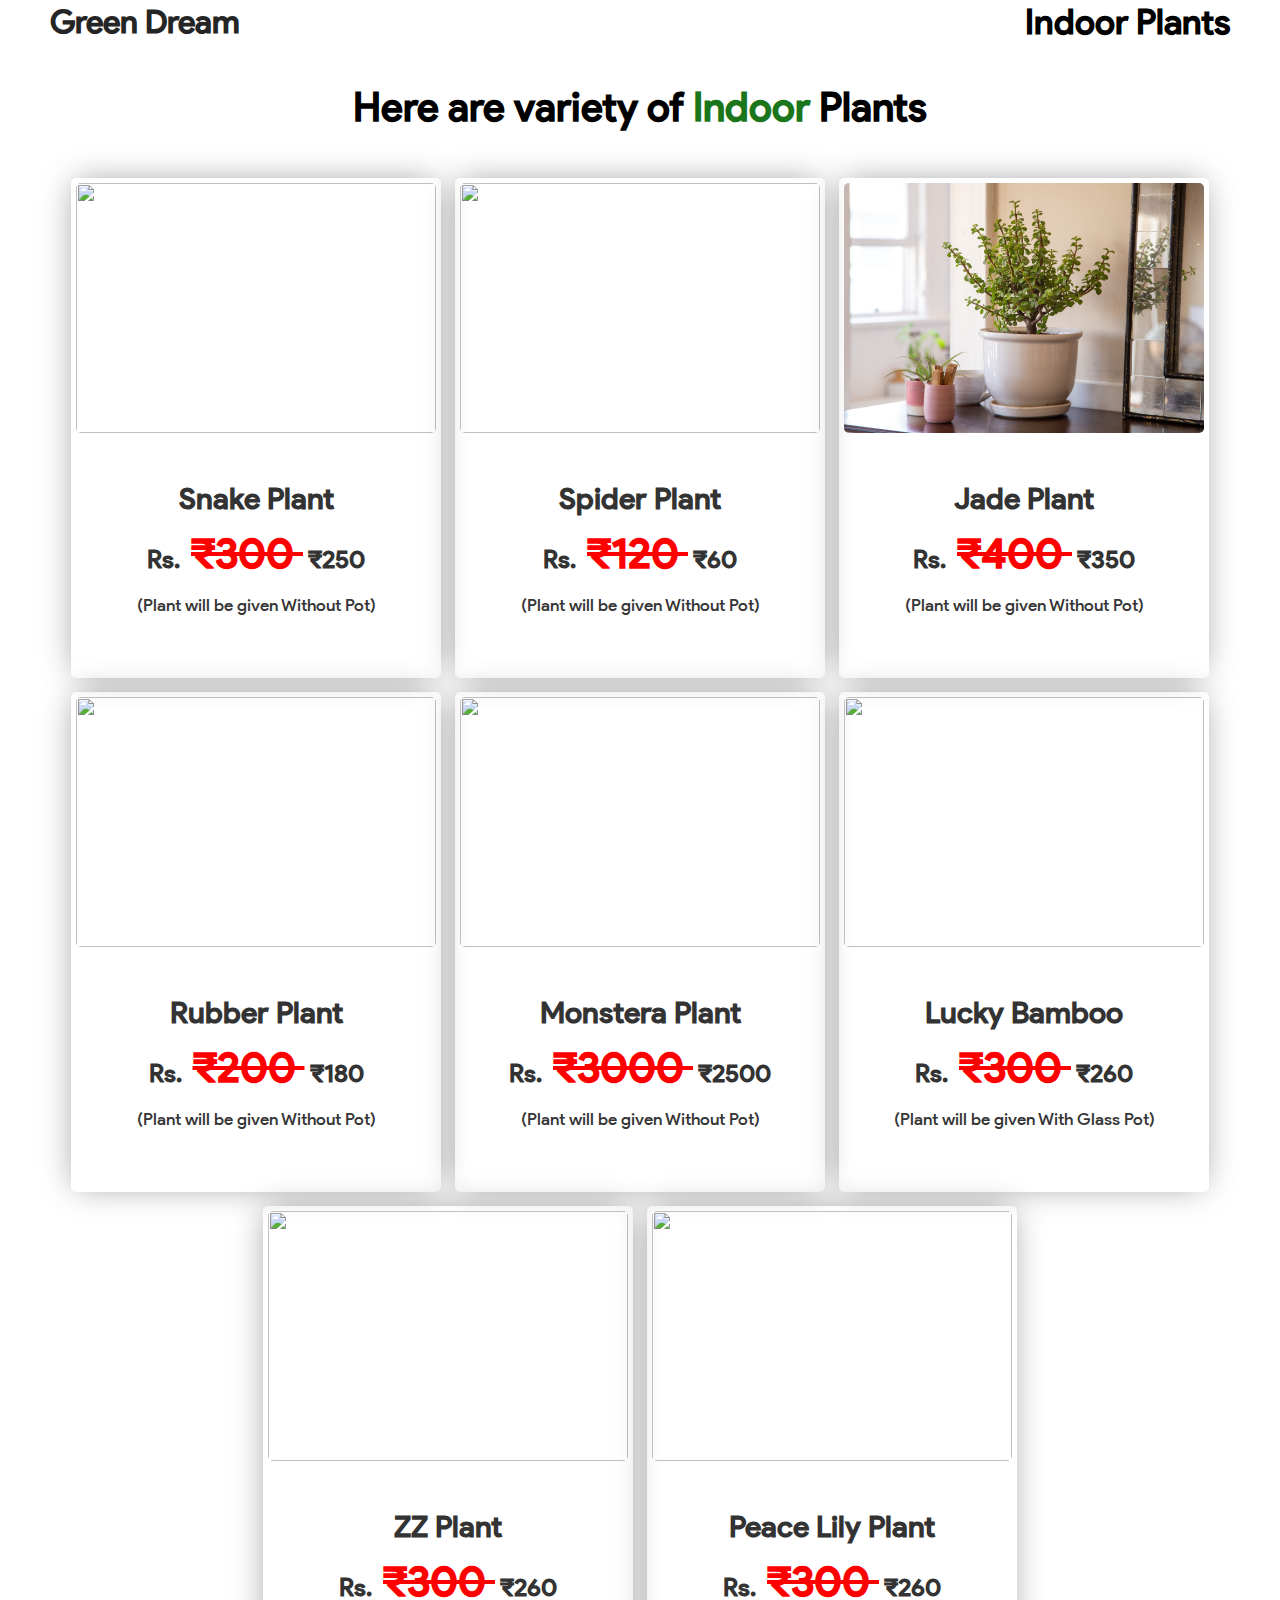
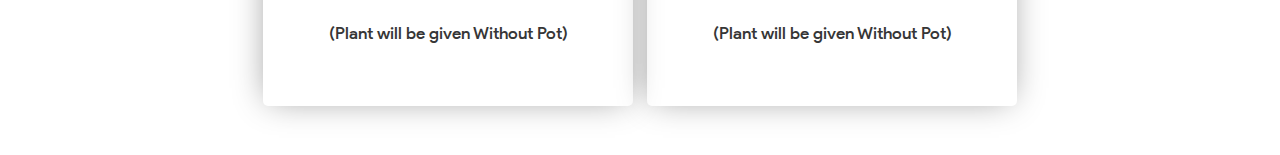
==== commit dd78d220: "modified indoor.css" ====
--- a/indoor.html
+++ b/indoor.html
@@ -36,14 +36,14 @@
 
                         </div>
                         <p>(Plant will be given Without Pot)</p>
-                        <p class="branding">Green Dream</p>
+                        
                     </div>
                 </div>
                
             </div>
 
             <div class="card">
-                <img src="https://user-images.githubusercontent.com/74826173/160235950-199a44ec-49a0-4430-935e-0fabd0f8e1c6.jpeg"
+                <img src="https://user-images.githubusercontent.com/74826173/160352081-093d712d-e3a5-4bad-8623-2634e59fb5ad.jpeg"
                     class="card-img">
                     <div class="card-heading">
                         <h2 class="green-txt">Spider Plant</h2>
@@ -53,41 +53,105 @@
     
                             </div>
                             <p>(Plant will be given Without Pot)</p>
-                            <p class="branding">Green Dream</p>
+                            
 
                         </div>
                     </div>
             </div>
             <div class="card">
                 <div>
-                    <img src="https://user-images.githubusercontent.com/74826173/160235944-893c51b4-ebf1-43bc-a377-0f090161cb10.jpg" class="card-img">
+                    <img src="images/jade.jpg" class="card-img">
                 </div>
                 <div class="card-heading">
-                    <h2 class="green-txt">Snake Plant</h2>
+                    <h2 class="green-txt">Jade Plant</h2>
                     <div class="price-container">
                         <div class="price">
-                            <h2 class="price-sm">Rs. <strike class="red font-big margin"> ₹300 </strike> ₹250</h2>
+                            <h2 class="price-sm">Rs. <strike class="red font-big margin"> ₹400 </strike> ₹350</h2>
 
                         </div>
                         <p>(Plant will be given Without Pot)</p>
-                        <p class="branding">Green Dream</p>
+                        
 
                     </div>
                 </div>
             </div>
 
             <div class="card">
-                <img src="https://user-images.githubusercontent.com/74826173/160235950-199a44ec-49a0-4430-935e-0fabd0f8e1c6.jpeg"
+                <img src="https://user-images.githubusercontent.com/74826173/160352161-44a0d732-3078-4085-a109-ef24533c81be.jpeg"
                     class="card-img">
                     <div class="card-heading">
-                        <h2 class="green-txt">Spider Plant</h2>
+                        <h2 class="green-txt">Rubber Plant</h2>
                         <div class="price-container">
                             <div class="price">
-                                <h2 class="price-sm">Rs. <strike class="red font-big margin"> ₹120 </strike> ₹60</h2>
+                                <h2 class="price-sm">Rs. <strike class="red font-big margin"> ₹200 </strike> ₹180</h2>
     
                             </div>
                             <p>(Plant will be given Without Pot)</p>
-                            <p class="branding">Green Dream</p>
+                            
+
+                            </div>
+                        </div>
+                    </div>
+            <div class="card">
+                <img src="https://user-images.githubusercontent.com/74826173/160352195-9aa45183-6d1f-43e7-a7ac-6081754848d6.jpg"
+                    class="card-img">
+                    <div class="card-heading">
+                        <h2 class="green-txt">Monstera Plant</h2>
+                        <div class="price-container">
+                            <div class="price">
+                                <h2 class="price-sm">Rs. <strike class="red font-big margin"> ₹3000 </strike> ₹2500</h2>
+    
+                            </div>
+                            <p>(Plant will be given Without Pot)</p>
+
+
+                        </div>
+                    </div>
+            </div>
+            <div class="card">
+                <img src="https://user-images.githubusercontent.com/74826173/160352195-9aa45183-6d1f-43e7-a7ac-6081754848d6.jpg"
+                    class="card-img">
+                    <div class="card-heading">
+                        <h2 class="green-txt">Lucky Bamboo</h2>
+                        <div class="price-container">
+                            <div class="price">
+                                <h2 class="price-sm">Rs. <strike class="red font-big margin"> ₹300 </strike> ₹260</h2>
+    
+                            </div>
+                            <p>(Plant will be given With Glass Pot)</p>
+
+
+                        </div>
+                    </div>
+            </div>
+            <div class="card">
+                <img src="https://user-images.githubusercontent.com/74826173/160352226-9db0d39a-3cfb-4cba-aa83-8cbe45f9ce99.jpeg"
+                    class="card-img">
+                    <div class="card-heading">
+                        <h2 class="green-txt">ZZ Plant</h2>
+                        <div class="price-container">
+                            <div class="price">
+                                <h2 class="price-sm">Rs. <strike class="red font-big margin"> ₹300 </strike> ₹260</h2>
+    
+                            </div>
+                            <p>(Plant will be given Without Pot)</p>
+
+
+                        </div>
+                    </div>
+            </div>
+            <div class="card">
+                <img src="https://user-images.githubusercontent.com/74826173/160352241-4963b112-e6da-47ef-bb1d-10bc5b64b0fe.jpeg"
+                    class="card-img">
+                    <div class="card-heading">
+                        <h2 class="green-txt">Peace Lily Plant</h2>
+                        <div class="price-container">
+                            <div class="price">
+                                <h2 class="price-sm">Rs. <strike class="red font-big margin"> ₹300 </strike> ₹260</h2>
+    
+                            </div>
+                            <p>(Plant will be given Without Pot)</p>
+
 
                         </div>
                     </div>
--- a/css/indoor.css
+++ b/css/indoor.css
@@ -65,6 +65,7 @@
 .card {
     width: 370px;
     border-radius: 5px;
+    padding: 5px;
     margin: 7px;
     height: 500px;
     box-shadow: -1px -1px 32px -6px rgba(0, 0, 0, 0.424);
@@ -102,7 +103,9 @@
 }
 
 .card .card-img {
-    width: 370px;
+    width: 360px;
+    border-radius: 5px;
+    height: 250px;
     transition: 0.3s ease;
 }
 
@@ -142,6 +145,7 @@
 
 .card-heading {
     height: 150px;
+    margin: 43px auto;
 }
 
 .price-container {
@@ -173,7 +177,7 @@
     }
 
     .card .card-img {
-        width: 340px;
+        width: 100%;
     }
 
 }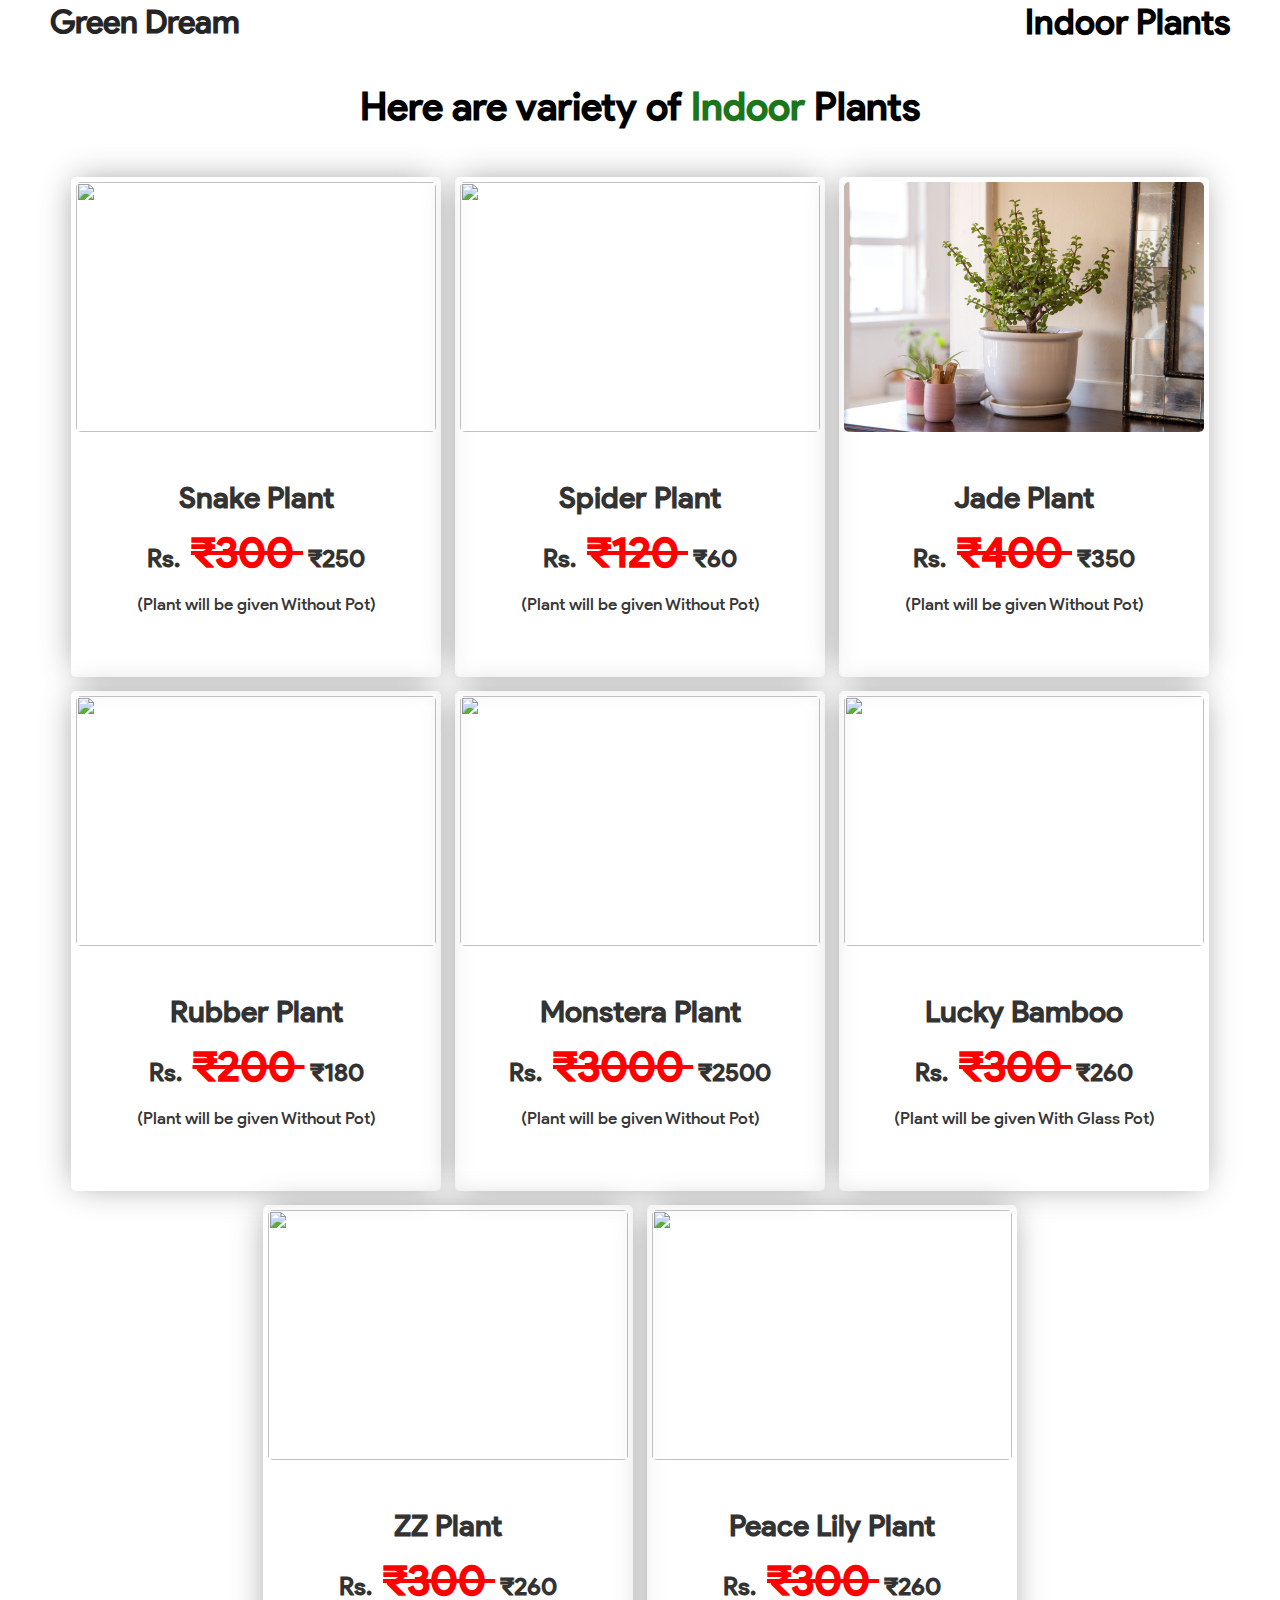
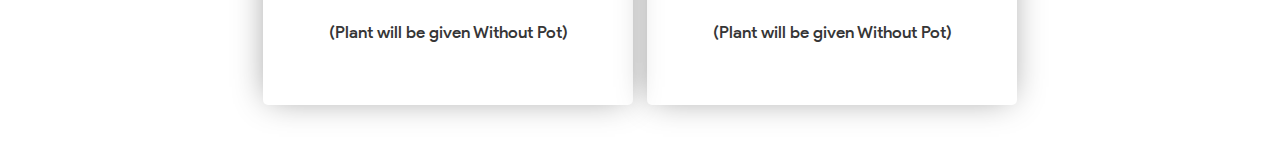
==== commit 1a7066c9: "add logo in <head>" ====
--- a/indoor.html
+++ b/indoor.html
@@ -7,6 +7,8 @@
     <meta name="viewport" content="width=device-width, initial-scale=1.0">
     <title>Indoor Plants - Green Dream</title>
     <link rel="stylesheet" href="./css/indoor.css">
+    <link rel="icon" href="images/logo.svg" >
+
 </head>
 
 <body>
--- a/css/indoor.css
+++ b/css/indoor.css
@@ -80,7 +80,7 @@
 .container h1 {
     text-align: center;
     font-family: "google";
-    font-size: 40px;
+    font-size: 39px;
     margin: 40px;
     display: block;
 }
@@ -168,7 +168,7 @@
 
     .navbar h2 {
         font-size: 20px;
-        width: 143px;
+        width: 124px;
         margin: 8px;
     }
 
